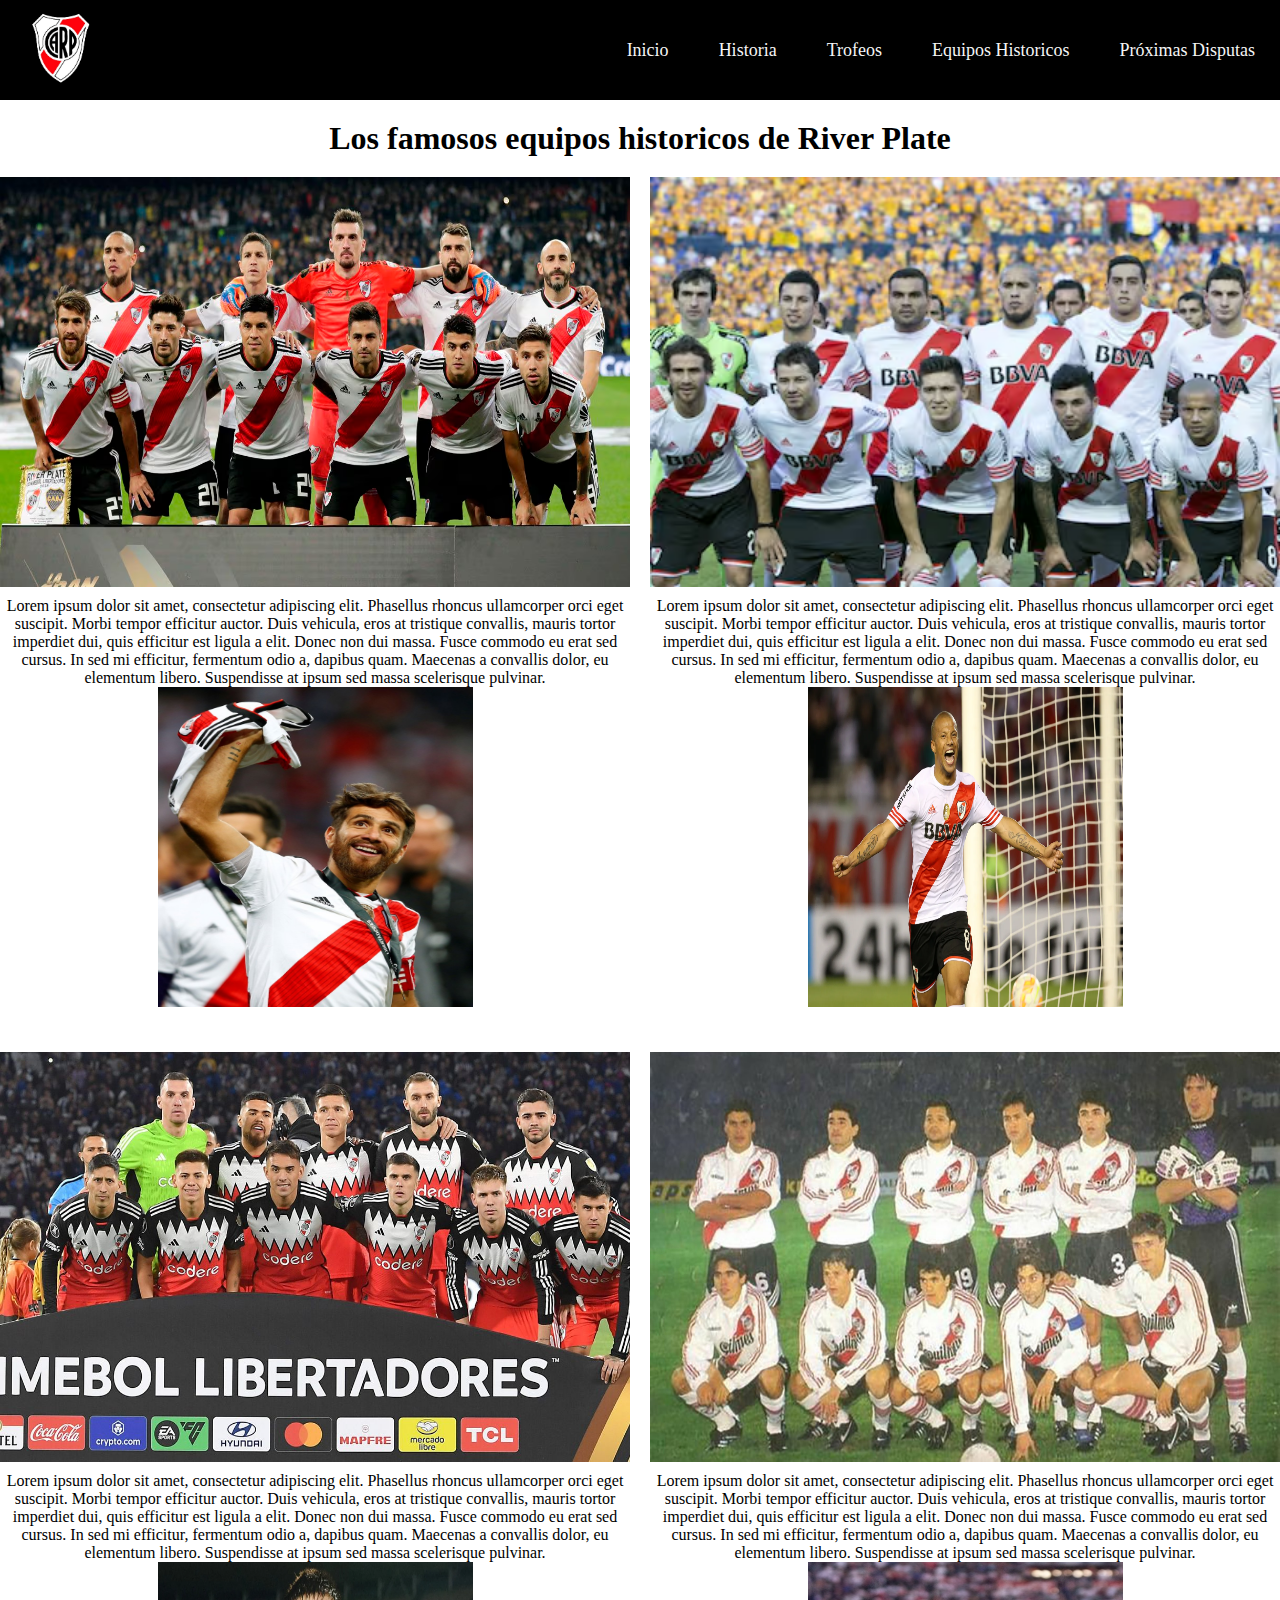
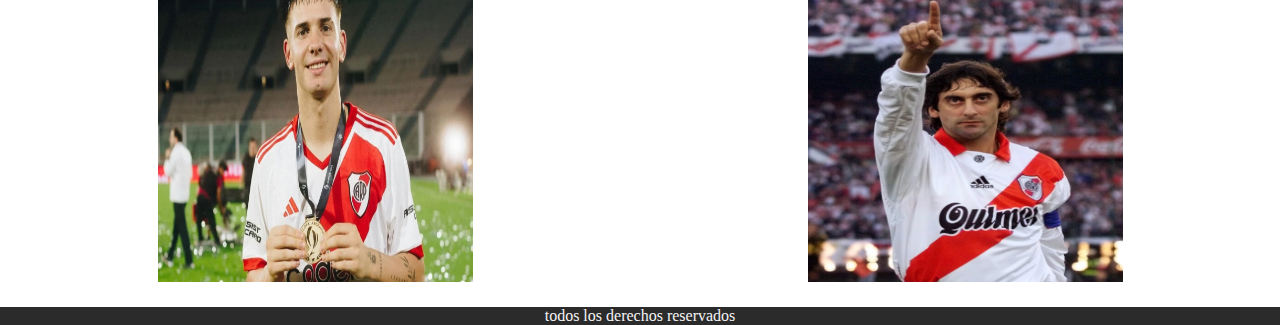
==== pages/equipos_historicos.html @ 7a460bfe "Seguna PreEntrega" ====
<!DOCTYPE html>
<html lang="es">

<head>
    <meta charset="UTF-8">
    <meta name="viewport" content="width=device-width, initial-scale=1.0">
    <link rel="stylesheet" href="../css/style.css">
    <title>Equipos Historicos</title>
</head>

<body>
    <header>
        <a href="../index.html">
            <img src="../img/foto escudo river.png" alt="Escudo pequeño de River">
        </a>
        <!-- Agrega esto en tu archivo HTML, dentro del <header> -->
        <input type="checkbox" id="menu-toggle" class="menu-toggle">
        <label for="menu-toggle" class="menu-icon">&#9776;</label>
        <nav>
            <ul>
                <li><a href="../index.html"> Inicio</a></li>
                <li><a href="historia.html"> Historia</a></li>
                <li><a href="trofeos.html"> Trofeos</a></li>
                <li><a href="equipos_historicos.html"> Equipos Historicos</a></li>
                <li><a href="proximas_disputas.html"> Próximas Disputas</a></li>
            </ul>
        </nav>

    </header>

    <!-- contenido principal -->
    <main class="main-home">
        <h1> Los famosos equipos historicos de River Plate </h1>
        <div class="container3">
            <div class="item">
                <img class="equipo" src="../img/foto 1 equipos river.avif" alt="Plantel de 2018">
                <!-- texto con un poco de info del equipo y del jugador mas "importante"(que es el de la proxima foto) -->
                <p class="texto2">Lorem ipsum dolor sit amet, consectetur adipiscing elit. Phasellus rhoncus ullamcorper
                    orci eget suscipit. Morbi tempor efficitur auctor. Duis vehicula, eros at tristique convallis,
                    mauris tortor imperdiet dui, quis efficitur est ligula a elit. Donec non dui massa. Fusce commodo eu
                    erat sed cursus. In sed mi efficitur, fermentum odio a, dapibus quam. Maecenas a convallis dolor, eu
                    elementum libero. Suspendisse at ipsum sed massa scelerisque pulvinar.</p>
                <img class="jugador" src="../img/foto 1 jugadores river.jpg" alt="Ponzio">
            </div>
            <div class="item">
                <img class="equipo" src="../img/foto 2 equipos river.avif" alt="Plantel de 2016">
                <p class="texto2">Lorem ipsum dolor sit amet, consectetur adipiscing elit. Phasellus rhoncus ullamcorper
                    orci eget suscipit. Morbi tempor efficitur auctor. Duis vehicula, eros at tristique convallis,
                    mauris tortor imperdiet dui, quis efficitur est ligula a elit. Donec non dui massa. Fusce commodo eu
                    erat sed cursus. In sed mi efficitur, fermentum odio a, dapibus quam. Maecenas a convallis dolor, eu
                    elementum libero. Suspendisse at ipsum sed massa scelerisque pulvinar.</p>
                <img class="jugador" src="../img/foto 2 jugadores river.webp" alt="Carlos Sanchez">
            </div>
            <div class="item">
                <img class="equipo" src="../img/foto 3 equipos river.jpeg" alt="Plantel de 2024">
                <p class="texto2">Lorem ipsum dolor sit amet, consectetur adipiscing elit. Phasellus rhoncus ullamcorper
                    orci eget suscipit. Morbi tempor efficitur auctor. Duis vehicula, eros at tristique convallis,
                    mauris tortor imperdiet dui, quis efficitur est ligula a elit. Donec non dui massa. Fusce commodo eu
                    erat sed cursus. In sed mi efficitur, fermentum odio a, dapibus quam. Maecenas a convallis dolor, eu
                    elementum libero. Suspendisse at ipsum sed massa scelerisque pulvinar.</p>
                <img class="jugador" src="../img/foto 3 jugadores river.webp" alt="Mastantuono">
            </div>
            <div class="item">
                <img class="equipo" src="../img/foto 4 equipos river.jpg" alt="Plantel de 1986">
                <p class="texto2">Lorem ipsum dolor sit amet, consectetur adipiscing elit. Phasellus rhoncus ullamcorper
                    orci eget suscipit. Morbi tempor efficitur auctor. Duis vehicula, eros at tristique convallis,
                    mauris tortor imperdiet dui, quis efficitur est ligula a elit. Donec non dui massa. Fusce commodo eu
                    erat sed cursus. In sed mi efficitur, fermentum odio a, dapibus quam. Maecenas a convallis dolor, eu
                    elementum libero. Suspendisse at ipsum sed massa scelerisque pulvinar.</p>
                <img class="jugador" src="../img/foto 4 jugadores river.webp" alt="Enzo Franchescoli">
            </div>
        </div>
    </main>

    <!-- pie de pagina  -->
    <footer>
        <p> todos los derechos reservados </p>
        <div class="col-lg-4 my-3 my-lg-0"></div>
        <!-- estos botones todavia no llevan a ningun lado porque las redes no estan creadas -->
        <a class="btn btn-dark btn-social mx-2" href="!" aria-label="Instagram"><i class="fab fa-instagram"></i></a>
        <a class="btn btn-dark btn-social mx-2" href="!" aria-label="Facebook"><i class="fab fa-facebook-in"></i></a>
        </div>
    </footer>

</body>

</html>
---- css/style.css ----
/* reset */
* {
    margin: 0;
    padding: 0;
    box-sizing: border-box;
}

/* estilos generales */
header {
    background-color: #000000;
    display: flex;
    align-items: center;
    justify-content: space-between;
    padding: 10px;
}

header img {
    width: 100px;
    height: auto;
}

header nav {
    flex-grow: 1;
}

header nav ul {
    list-style: none;
    margin: 0;
    padding: 0;
    display: flex;
    justify-content: flex-end;
}

header nav ul li {
    margin-left: 20px;
    font-size: 18px;
    padding: 10px 15px;
}

header nav ul li a {
    text-decoration: none;
    color: whitesmoke;
}

header nav ul li a:hover {
    color: #ffcc00; /* Cambia el color al pasar el cursor */
}

h1 {
    text-align: center;
    margin-top: 20px;
    margin-bottom: 20px;
}

.portada {
    display: block;
    margin: 0 auto;
    max-width: 100%;
}

.portada-inicio {
    height: 650px;
    display: block;
    margin: 0 auto;
    width: 1250px;
    text-align: center;
}

.portada-trofeos {
    height: 650px;
    display: block;
    margin: 0 auto;
    width: 1000px;
    text-align: center;
}

footer {
    background-color: #2B2B2B;
    color: whitesmoke;
    text-align: center;
}

.container {
    display: grid;
    grid-template-columns: 1fr 2fr 1fr;
    gap: 20px;
    align-items: center;
}

.historia {
    width: 100%;
    height: 300px;
}

.texto {
    text-align: justify;
}

.container2 {
    display: grid;
    grid-template-columns: repeat(3, 1fr);
    gap: 20px;
}

.trofeo-item {
    text-align: center;
}

.trofeos {
    width: 100%;
    height: 300px;
}

.container3 {
    display: grid;
    grid-template-columns: repeat(2, 1fr);
    gap: 20px;
}

.item {
    display: flex;
    flex-direction: column;
    align-items: center;
    text-align: center;
}

.equipo {
    width: 100%;
    height: 410px;
    margin-bottom: 10px;
}

.texto2 {
    display: flex;
    flex-direction: row;
    justify-content: center;
    gap: 10px;
    max-width: 100%;
}

.jugador {
    width: 50%;
    height: 320px;
    margin-bottom: 25px;
}

/* Caja de próximos partidos */
.contenedor-principal {
    display: flex;
    flex-direction: column;
    justify-content: center;
    align-items: center;
    min-height: 100vh;
}

.proximos-partidos {
    background-color: #f0f0f0;
    padding: 20px;
    border-radius: 8px;
    box-shadow: 0 4px 8px rgba(0, 0, 0, 0.1);
    max-width: 500px;
    height: auto;
    margin: 20px;
    text-align: center;
}

.proximos-partidos h2 {
    margin-top: 0;
    margin-bottom: 20px;
    font-size: 1.5em;
    text-align: center;
}

.partidos {
    display: flex;
    flex-direction: column;
}

.partido {
    border-bottom: 1px solid #ccc;
    padding: 10px 0;
}

.partido:last-child {
    border-bottom: none;
}

.fecha {
    font-weight: bold;
}

.competencia {
    font-style: italic;
}

.detalle {
    margin-top: 5px;
}

/* Imágenes de los trofeos */
.copas-container {
    align-items: center;
    gap: 25px;
    margin-top: 50px;
}

.copa {
    width: 350px;
    height: 200px;
}

.imagen-texto {
    display: flex;
    align-items: center;
    margin-bottom: 25px;
}

.imagen-texto img {
    width: 250px;
    height: 300px;
    margin-right: 20px;
}

.imagen-texto p {
    max-width: 250px;
    margin: 0;
}

/* Estilos para el menú desplegable */
.menu-toggle {
    display: none;
}

.menu-icon {
    display: none;
    font-size: 24px;
    cursor: pointer;
    color: white;
}

@media (max-width: 768px) {
    header nav {
        display: none;
        width: 100%;
        background-color: #00000088; 
        position: absolute;
        top: 60px; 
        right: 0;
        z-index: 1000;
    }

    header nav ul {
        display: flex;
        flex-direction: column;
        align-items: flex-end; 
        padding: 0;
        margin: 0;
        width: 100%;
    }

    header nav ul li {
        margin: 0;
        padding: 10px; 
    }

    header nav ul li a {
        color: whitesmoke; 
    }

    header nav ul li a:hover {
        color: #ffcc00; 
    }

    .menu-icon {
        display: block;
    }

    .menu-toggle:checked + .menu-icon + nav {
        display: flex; 
    }

    .container3 {
        grid-template-columns: 1fr;
    }

    .item {
        flex-direction: column; 
    }

    .equipo {
        width: 100%;
        height: auto;
    }

    .texto2 {
        flex-direction: column;
        align-items: center; 
    }

    .jugador {
        width: 100%;
        height: auto; 
    }
}
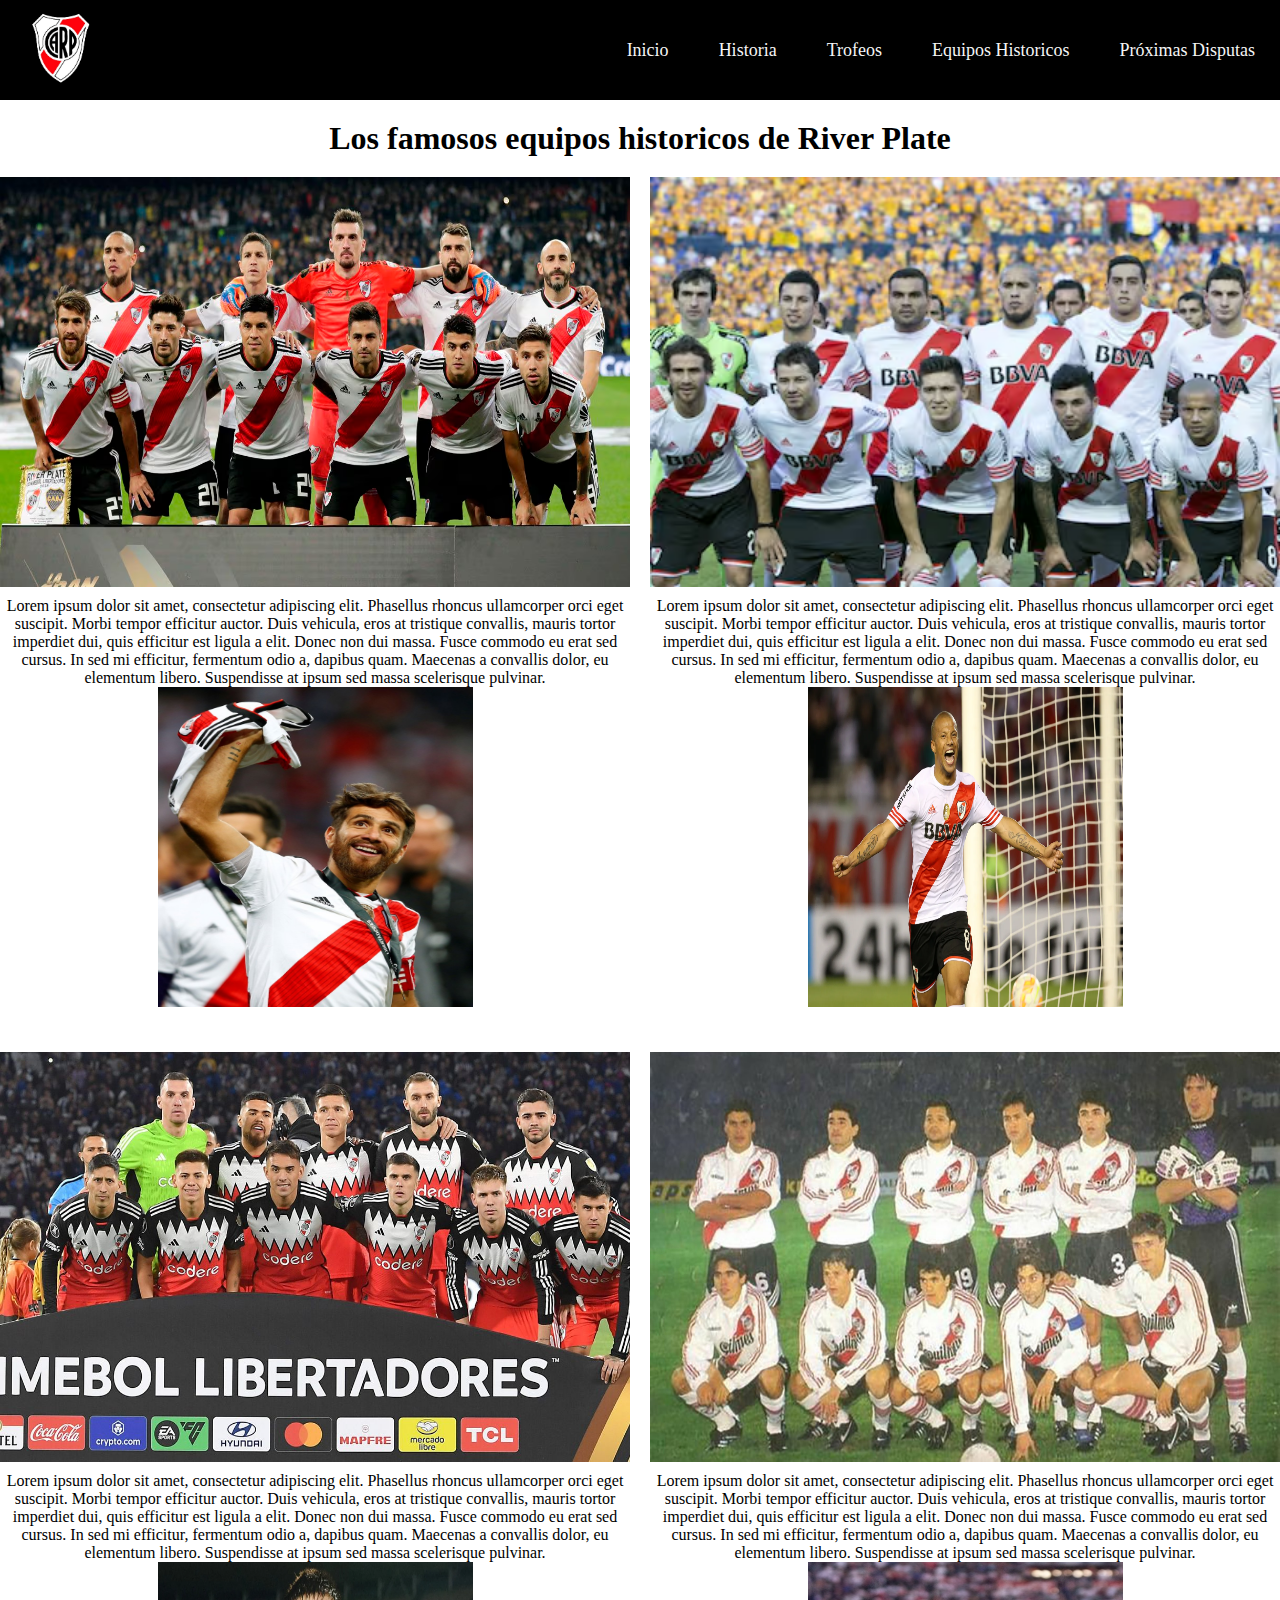
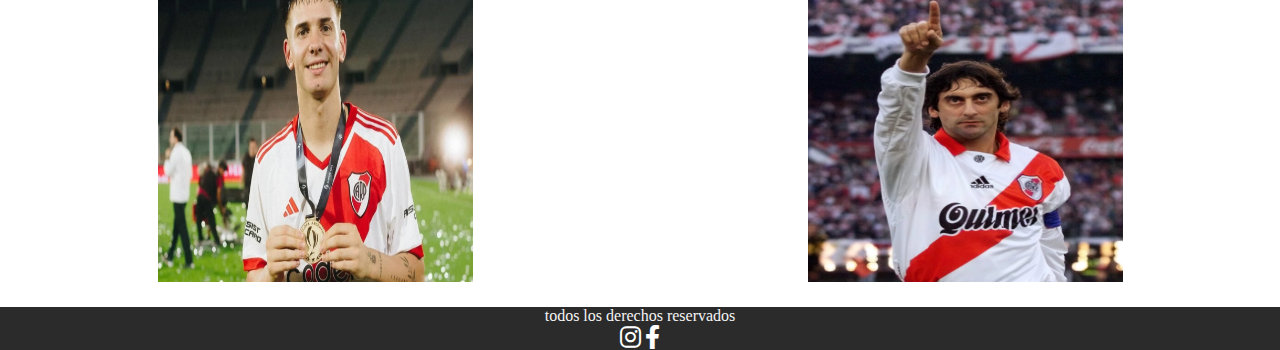
==== commit d0e8f2d9: "Segunda PreEntrega" ====
--- a/pages/equipos_historicos.html
+++ b/pages/equipos_historicos.html
@@ -5,6 +5,7 @@
     <meta charset="UTF-8">
     <meta name="viewport" content="width=device-width, initial-scale=1.0">
     <link rel="stylesheet" href="../css/style.css">
+    <link rel="stylesheet" href="https://cdnjs.cloudflare.com/ajax/libs/font-awesome/6.0.0-beta3/css/all.min.css">
     <title>Equipos Historicos</title>
 </head>
 
@@ -75,10 +76,10 @@
     <!-- pie de pagina  -->
     <footer>
         <p> todos los derechos reservados </p>
-        <div class="col-lg-4 my-3 my-lg-0"></div>
-        <!-- estos botones todavia no llevan a ningun lado porque las redes no estan creadas -->
-        <a class="btn btn-dark btn-social mx-2" href="!" aria-label="Instagram"><i class="fab fa-instagram"></i></a>
-        <a class="btn btn-dark btn-social mx-2" href="!" aria-label="Facebook"><i class="fab fa-facebook-in"></i></a>
+        <div class="col-lg-4 my-3 my-lg-0">
+            <!-- Estos botones no sirven todavia porque no estan creadas las redes aun  -->
+            <a class="btn btn-dark btn-social mx-2" href="!" aria-label="Instagram"><i class="fab fa-instagram"></i></a>
+            <a class="btn btn-dark btn-social mx-2" href="!" aria-label="Facebook"><i class="fab fa-facebook-f"></i></a>
         </div>
     </footer>
 
--- a/css/style.css
+++ b/css/style.css
@@ -302,3 +302,8 @@
         height: auto; 
     }
 }
+
+.btn-social i {
+    font-size: 24px; /* Ajusta el tamaño según sea necesario */
+    color: #fff; /* Asegúrate de que el color sea visible sobre el fondo */
+}
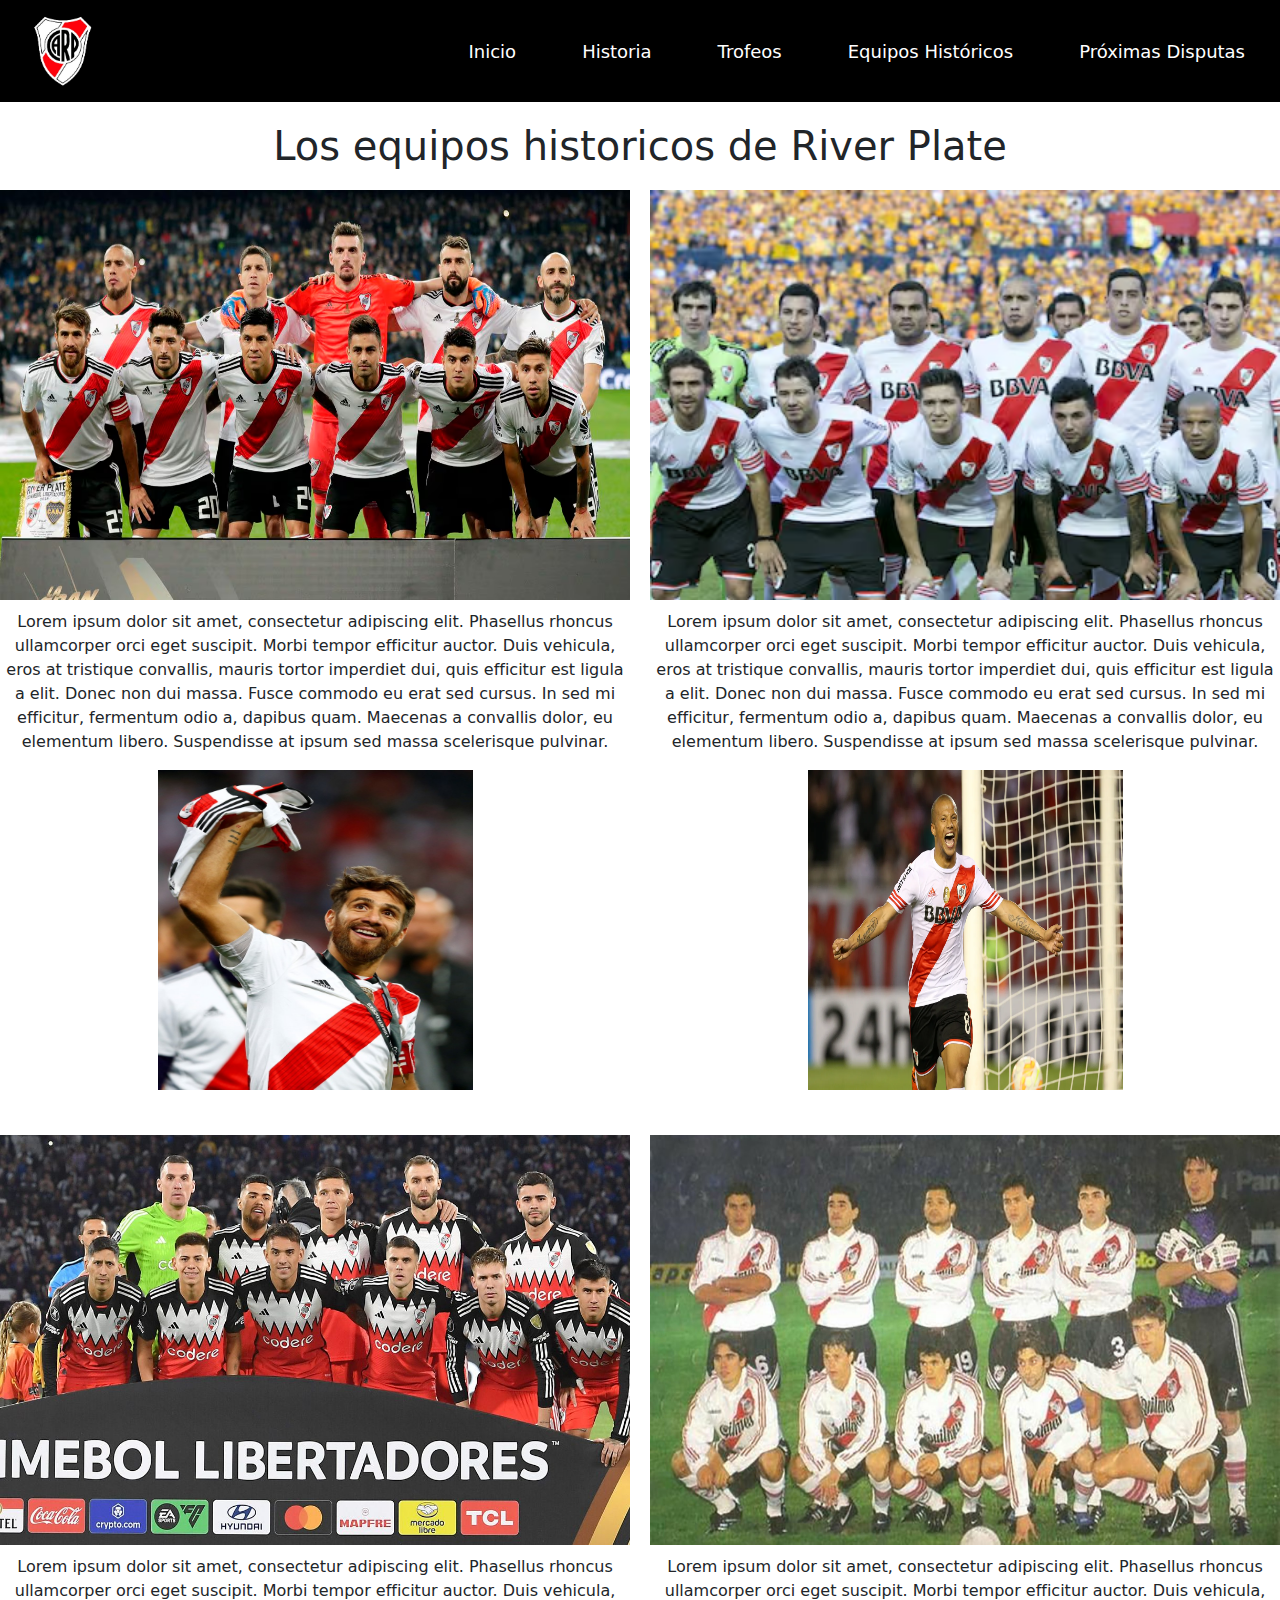
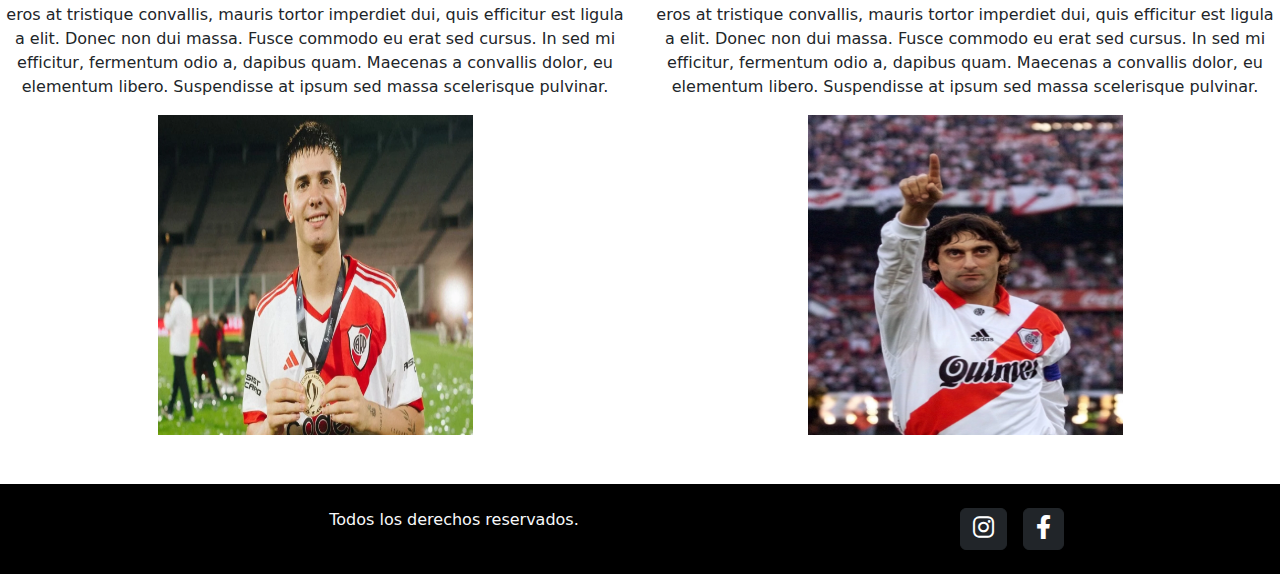
==== commit 6ea62a21: "segunda pre-entrega" ====
--- a/pages/equipos_historicos.html
+++ b/pages/equipos_historicos.html
@@ -4,34 +4,55 @@
 <head>
     <meta charset="UTF-8">
     <meta name="viewport" content="width=device-width, initial-scale=1.0">
+    <!-- Font Awsome -->
+    <link rel="stylesheet" href="https://cdnjs.cloudflare.com/ajax/libs/font-awesome/6.0.0-beta3/css/all.min.css">
+    <!-- Google Fonts -->
+    <link href="https://fonts.googleapis.com/css2?family=Roboto:wght@700&display=swap" rel="stylesheet">
+    <!-- Link de BT -->
+    <link href="https://cdn.jsdelivr.net/npm/bootstrap@5.3.3/dist/css/bootstrap.min.css" rel="stylesheet" integrity="sha384-QWTKZyjpPEjISv5WaRU9OFeRpok6YctnYmDr5pNlyT2bRjXh0JMhjY6hW+ALEwIH" crossorigin="anonymous">
+    <!-- mi CSS -->
     <link rel="stylesheet" href="../css/style.css">
-    <link rel="stylesheet" href="https://cdnjs.cloudflare.com/ajax/libs/font-awesome/6.0.0-beta3/css/all.min.css">
     <title>Equipos Historicos</title>
 </head>
 
 <body>
-    <header>
-        <a href="../index.html">
-            <img src="../img/foto escudo river.png" alt="Escudo pequeño de River">
-        </a>
-        <!-- Agrega esto en tu archivo HTML, dentro del <header> -->
-        <input type="checkbox" id="menu-toggle" class="menu-toggle">
-        <label for="menu-toggle" class="menu-icon">&#9776;</label>
-        <nav>
-            <ul>
-                <li><a href="../index.html"> Inicio</a></li>
-                <li><a href="historia.html"> Historia</a></li>
-                <li><a href="trofeos.html"> Trofeos</a></li>
-                <li><a href="equipos_historicos.html"> Equipos Historicos</a></li>
-                <li><a href="proximas_disputas.html"> Próximas Disputas</a></li>
-            </ul>
-        </nav>
-
-    </header>
+    <body>
+        <header class="sticky-top">
+            <nav class="navbar navbar-expand-lg bg-black">
+                <div class="container-fluid">
+                    <a href="../index.html">
+                        <img src="../img/foto escudo river.png" alt="Escudo pequeño de River" class="navbar-brand" style="width: 100px;">
+                    </a>
+                    <button class="navbar-toggler bg-white bg-opacity-50" type="button" data-bs-toggle="collapse" data-bs-target="#navbarSupportedContent"
+                        aria-controls="navbarSupportedContent" aria-expanded="false" aria-label="Toggle navigation">
+                        <span class="navbar-toggler-icon"></span>
+                    </button>
+                    <div class="collapse navbar-collapse" id="navbarSupportedContent">
+                        <ul class="navbar-nav ms-auto mb-2 mb-lg-0">
+                            <li class="nav-item">
+                                <a class="nav-link text-white active" aria-current="page" href="../index.html">Inicio</a>
+                            </li>
+                            <li class="nav-item">
+                                <a class="nav-link text-white active" aria-current="page" href="historia.html">Historia</a>
+                            </li>
+                            <li class="nav-item">
+                                <a class="nav-link text-white active" aria-current="page" href="trofeos.html">Trofeos</a>
+                            </li>
+                            <li class="nav-item">
+                                <a class="nav-link text-white active" aria-current="page" href="equipos_historicos.html">Equipos Históricos</a>
+                            </li>
+                            <li class="nav-item">
+                                <a class="nav-link text-white active" aria-current="page" href="proximas_disputas.html">Próximas Disputas</a>
+                            </li>
+                        </ul>
+                    </div>
+                </div>
+            </nav>
+        </header>
 
     <!-- contenido principal -->
     <main class="main-home">
-        <h1> Los famosos equipos historicos de River Plate </h1>
+        <h1 class="titulo-equipos"> Los equipos historicos de River Plate </h1>
         <div class="container3">
             <div class="item">
                 <img class="equipo" src="../img/foto 1 equipos river.avif" alt="Plantel de 2018">
@@ -74,14 +95,27 @@
     </main>
 
     <!-- pie de pagina  -->
-    <footer>
-        <p> todos los derechos reservados </p>
-        <div class="col-lg-4 my-3 my-lg-0">
-            <!-- Estos botones no sirven todavia porque no estan creadas las redes aun  -->
-            <a class="btn btn-dark btn-social mx-2" href="!" aria-label="Instagram"><i class="fab fa-instagram"></i></a>
-            <a class="btn btn-dark btn-social mx-2" href="!" aria-label="Facebook"><i class="fab fa-facebook-f"></i></a>
+    <footer class="bg-black text-center text-light mt-4">
+        <div class="container p-4">
+            <div class="row">
+                <div class="col-lg-8 col-md-12 mb-4 mb-md-0">
+                    <p>Todos los derechos reservados.</p>
+                </div>
+                <div class="col-lg-4 col-md-12 d-flex justify-content-center">
+                    <a class="btn btn-dark btn-social mx-2" href="!" aria-label="Instagram">
+                        <i class="fab fa-instagram"></i>
+                    </a>
+                    <a class="btn btn-dark btn-social mx-2" href="!" aria-label="Facebook">
+                        <i class="fab fa-facebook-f"></i>
+                    </a>
+                </div>
+            </div>
         </div>
     </footer>
+
+    <!-- JS de BT -->
+<script src="https://cdn.jsdelivr.net/npm/bootstrap@5.3.3/dist/js/bootstrap.bundle.min.js" integrity="sha384-YvpcrYf0tY3lHB60NNkmXc5s9fDVZLESaAA55NDzOxhy9GkcIdslK1eN7N6jIeHz" crossorigin="anonymous"></script>
+</body>
 
 </body>
 
--- a/css/style.css
+++ b/css/style.css
@@ -6,12 +6,38 @@
 }
 
 /* estilos generales */
+
 header {
-    background-color: #000000;
-    display: flex;
-    align-items: center;
-    justify-content: space-between;
-    padding: 10px;
+    position: relative; 
+    z-index: 1; 
+}
+
+/* Estilo para el menú desplegable */
+.navbar-collapse {
+    position: absolute;
+    top: 100%; 
+    left: 0;
+    right: 0;
+    background-color: rgba(0, 0, 0, 0.75); 
+    z-index: 1000; 
+    display: none; 
+}
+
+.navbar-collapse.show {
+    display: block;
+}
+
+@media (min-width: 992px) {
+    .navbar-collapse {
+        position: static;
+        background-color: transparent;
+        display: flex;
+        margin-top: 0px;
+    }
+}
+
+.nav-link:hover {
+    color: rgb(189, 189, 9) !important;
 }
 
 header img {
@@ -43,7 +69,7 @@
 }
 
 header nav ul li a:hover {
-    color: #ffcc00; /* Cambia el color al pasar el cursor */
+    color: #ffcc00;
 }
 
 h1 {
@@ -52,10 +78,120 @@
     margin-bottom: 20px;
 }
 
+.portada-container {
+    position: relative;
+    text-align: center; 
+    margin-bottom: 30px;
+}
+
+.portada-container .portada {
+    display: block;
+    width: 80%; 
+    height: 550px; 
+}
+
+@media (max-width: 768px){
+.portada-container .portada {
+    display: block;
+    width: 100%; 
+    height: auto; 
+}
+}
+
+.titulo_historia {
+    position: absolute; 
+    top: 10%; 
+    left: 50%; 
+    transform: translateX(-50%);
+    color: white; 
+    background-color: rgba(0, 0, 0, 0.5); 
+    padding: 10px; 
+    border-radius: 5px; 
+    font-size: 45px; 
+}
+
+@media (max-width: 768px){
+.titulo_historia {
+    position: absolute; 
+    top: 10%; 
+    left: 50%; 
+    transform: translateX(-50%); 
+    color: white; 
+    background-color: rgba(0, 0, 0, 0.5); 
+    padding: 10px; 
+    border-radius: 5px;
+    font-size: 20px; 
+}
+}
+
+.portada-container2 {
+    position: relative;
+    text-align: center; 
+    margin-bottom: 30px;
+}
+
+.portada-container2 .portada-trofeos {
+    display: block;
+    width: 70%; 
+    height: 600px; 
+}
+
+@media (max-width: 768px){
+.portada-container2 .portada-trofeos {
+    display: block;
+    width: 100%; 
+    height: auto; 
+    margin-top: 50px;
+}
+}
+
+.titulo-trofeos {
+    position: absolute; 
+    top: 10%; 
+    left: 50%; 
+    transform: translateX(-50%);
+    color: white; 
+    background-color: rgba(0, 0, 0, 0.5); 
+    padding: 10px; 
+    border-radius: 5px; 
+    font-size: 45px; 
+}
+
+@media (max-width: 768px){
+.titulo-trofeos {
+    position: absolute; 
+    top: 10%; 
+    left: 50%; 
+    transform: translateX(-50%); 
+    color: white; 
+    background-color: rgba(0, 0, 0, 0.5); 
+    padding: 10px; 
+    border-radius: 5px;
+    font-size: 25px; 
+}
+}
+
+.titulo-equipos {
+    /*no necesita estilos si no es en mobile*/
+}
+
+/* Estilos específicos para dispositivos móviles */
+@media (max-width: 768px) {
+    .titulo-equipos {
+        margin-top: 70px;
+    }
+}
+
 .portada {
     display: block;
-    margin: 0 auto;
-    max-width: 100%;
+    margin: 10px auto 0;
+    max-width: 100%;    
+}
+
+@media (max-width: 768px) {
+    .portada {
+        margin-top: 55px; 
+    }
 }
 
 .portada-inicio {
@@ -80,21 +216,43 @@
     text-align: center;
 }
 
-.container {
-    display: grid;
-    grid-template-columns: 1fr 2fr 1fr;
-    gap: 20px;
-    align-items: center;
+.container5 {
+    display: flex;
+    flex-direction: column; 
+    gap: 20px; 
 }
 
 .historia {
-    width: 100%;
-    height: 300px;
+    width: 50%; 
+    height: 500px; 
+    margin: 0 auto; 
 }
 
 .texto {
-    text-align: justify;
-}
+    text-align: justify; 
+    padding: 10px 70px; 
+}
+
+@media (max-width: 768px) {
+    .container5 {
+        display: flex;
+        flex-direction: column; 
+        gap: 20px; 
+    }
+
+    .texto {
+        margin-bottom: 20px; 
+        padding: 0 15px; 
+    }
+
+    .historia {
+        margin-bottom: 20px; 
+        width: 80%;
+        height: auto; 
+        margin: 0 auto; 
+    }
+}
+
 
 .container2 {
     display: grid;
@@ -109,6 +267,13 @@
 .trofeos {
     width: 100%;
     height: 300px;
+}
+
+/* Estilos para mobile */
+@media (max-width: 768px) {
+    .container2 {
+        grid-template-columns: 1fr; 
+    }
 }
 
 .container3 {
@@ -199,32 +364,57 @@
 
 /* Imágenes de los trofeos */
 .copas-container {
+    display: flex;
+    flex-wrap: wrap; 
+    gap: 25px; 
+    margin-top: 50px;
+}
+
+.imagen-texto {
+    display: flex;
+    flex-direction: column; 
     align-items: center;
-    gap: 25px;
-    margin-top: 50px;
+    margin-bottom: 25px; 
 }
 
 .copa {
-    width: 350px;
-    height: 200px;
-}
-
-.imagen-texto {
-    display: flex;
-    align-items: center;
-    margin-bottom: 25px;
+    width: 350px; 
+    height: 200px; 
 }
 
 .imagen-texto img {
-    width: 250px;
-    height: 300px;
-    margin-right: 20px;
+    width: 250px; 
+    height: 300px; 
+    margin-bottom: 10px; 
 }
 
 .imagen-texto p {
-    max-width: 250px;
-    margin: 0;
-}
+    max-width: 250px; 
+    margin: 0; 
+}
+
+/* Estilos para desktop */
+@media (min-width: 769px) {
+    .copas-container {
+        flex-direction: row; 
+    }
+
+    .imagen-texto {
+        flex-direction: column; 
+    }
+}
+
+/* Estilos para mobile */
+@media (max-width: 768px) {
+    .copas-container {
+        flex-direction: column; 
+    }
+
+    .imagen-texto {
+        align-items: center;
+    }
+}
+
 
 /* Estilos para el menú desplegable */
 .menu-toggle {
@@ -304,6 +494,21 @@
 }
 
 .btn-social i {
-    font-size: 24px; /* Ajusta el tamaño según sea necesario */
-    color: #fff; /* Asegúrate de que el color sea visible sobre el fondo */
-}
+    font-size: 24px; 
+    color: #fff; 
+}
+
+.titulo-superpuesto {
+    position: absolute;
+    top: 50%; 
+    left: 50%;
+    transform: translate(-50%, -50%);
+    text-align: center;
+    color: rgb(255, 255, 255);
+    font-family: 'Roboto', sans-serif;
+    font-weight: 700; 
+    background-color: rgba(0, 0, 0, 0.205); 
+    padding: 10px 20px; 
+    border-radius: 10px;
+}
+
